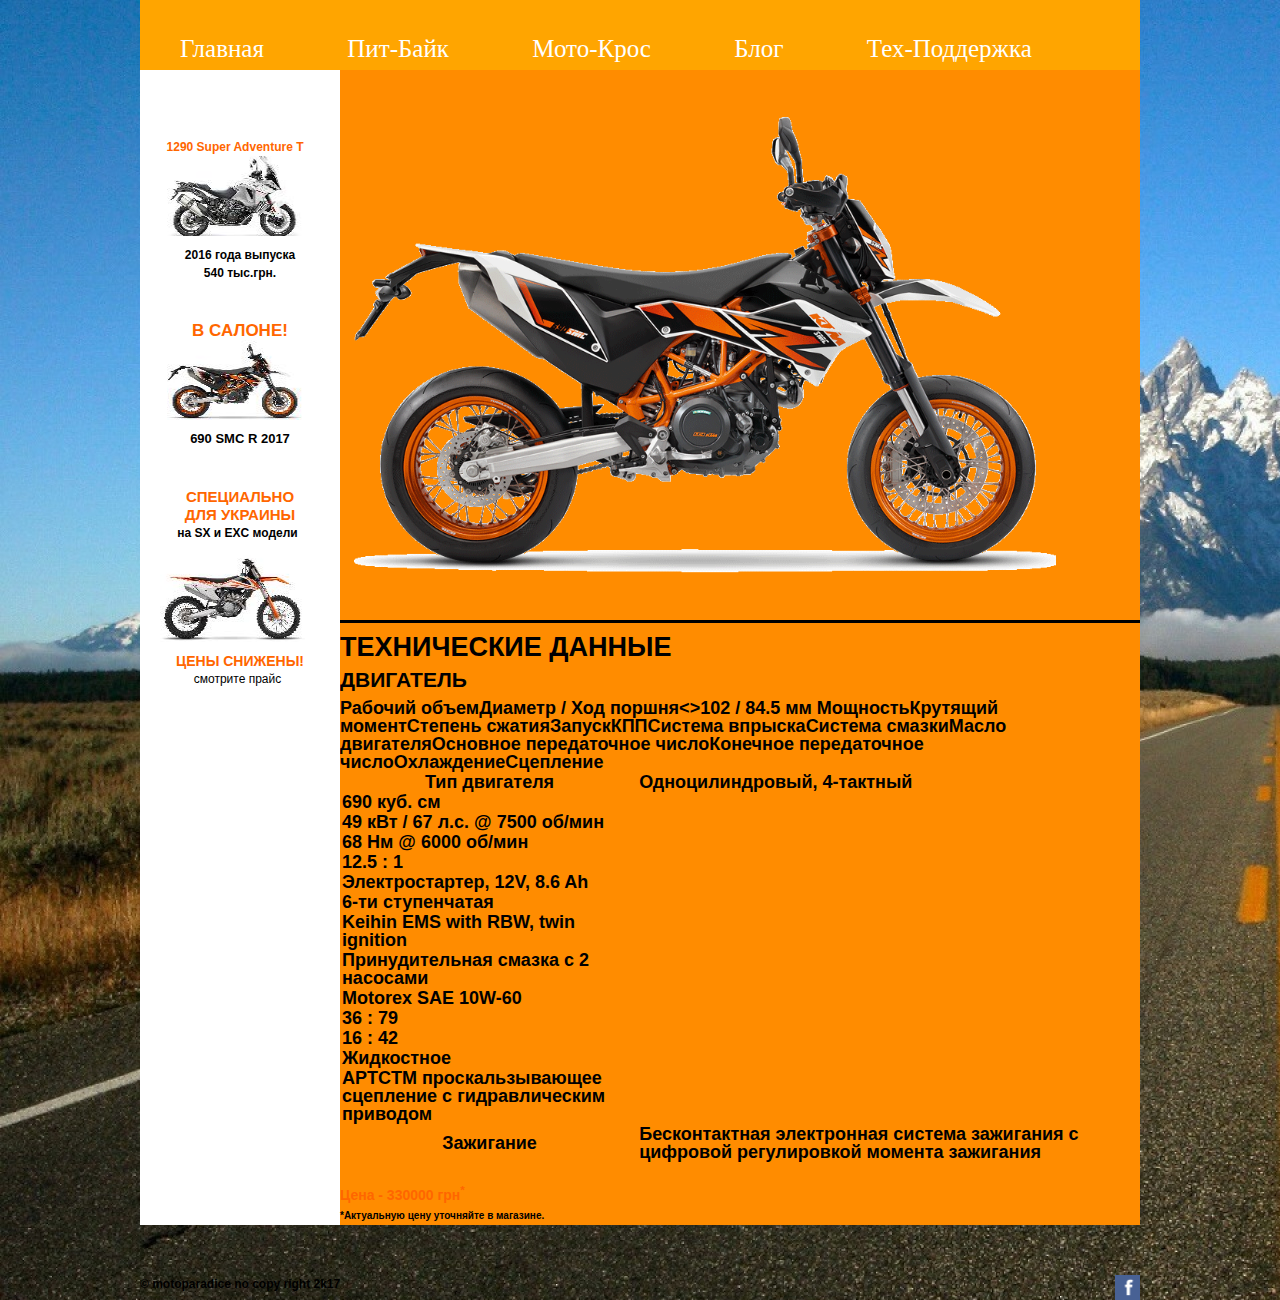
==== lsb1.html @ 98da93af "maksmotoword" ====
<!DOCTYPE html>
<html>
<head>
	<meta charset="utf-8" />
	<title>Moto-Paradice</title>
	<link rel="shortcut icon" type="image/x-icom" href="logo.png">
	<meta name="viewport" content="widh=device-widh, initial-scale=1.0">
	     <style type="text/css">
body {
	background-image: url(background.jpg);
}
* {
	margin: 0;
	padding: 0;
}
html {
	height: 100%;
}
article, aside, details, figcaption, figure, footer, header, hgroup, main, nav, section, summary {
	display: block;
}
body {
	font: 12px/18px Arial, sans-serif;
	height: 100%;
}
.wrapper {
	width: 1000px;
	margin: 0 auto;

}
.li1 {
	display: inline-block;
	padding: 40px;
	color: white;
	font-family: Impact;
	font-size: 25px;
	position: center;
	top: 1px;
}
/* Header
-----------------------------------------------------------------------------*/
.header {
	height: 70px;
	width: 100%;
	background: #FFA500;
	
}


/* Middle
-----------------------------------------------------------------------------*/
.middle {
	width: 100%;
	padding: 0 0 50px;
	position: relative;
}
.middle:after {
	display: table;
	clear: both;
	content: '';
}
.container {
	float: left;
	overflow: hidden;
}
.content {
	padding: 0 0 0 200px;
	background-color: white;
}


/* Left Sidebar
-----------------------------------------------------------------------------*/
.left-sidebar {
	float: left;
	height: 1005px;
	width: 180px;
	margin-left: -100%;
	position: relative;
	background: white;
	padding: 10px;
}
/* Footer
-----------------------------------------------------------------------------*/
.orangetext {
	        padding-top: 15px;
	        color: orange;
	       font-family: &#39;TradeGothicLTComBoldCondensed&#39;,Arial,Helvetica,sans-serif;
           font-size: 20px;
}
.maintext {
	      padding-top: 45px;
	      color: orange;
	      font-family: &#39;TradeGothicLTComBoldCondensed&#39;,Arial,Helvetica,sans-serif;
          font-size: 20px;
	      position: center;
	      }
.blacktext {
	       color: black;
	       font-size: 16px;
	       font-family: Impact;
}
.blacktextt {
	        color: black;
	        font-size: 16px;
	        position: right;
	        font-family: Impact;
}
.whitetext {
	        color: white;
	        font-size: 16px;
	        font-family: Impact;
}
.footer {
	height: 100px;
	background: #BFF08E;
	margin: 0px;
	padding-top: 0px;
}
.th-0 {
	font-size: 19px;
	background-color: white;
}

  </style>
</head>

<body>
<div class="wrapper">

	<header class="header">
		<ul>
    		<a href="index.html"><li class="li1">Главная</li></a>
    		<a href="index2.html"><li class="li1">Пит-Байк</li></a>
    		<a href="index3.html"><li class="li1">Мото-Крос</li></a>
    		<a href="index4.html"><li class="li1">Блог</li></a>
    		<a href="index4.html"><li class="li1">Тех-Поддержка</li></a>
    	</ul>
	</header><!-- .header-->

	<div class="middle">

		<div class="container">
			<main class="content">
				<div id="content-main"><!--TYPO3SEARCH_begin-->	<h2 style="background: #FF8C00;

</div>" rel="lightbox"><img src="lsb1.png" width="706" height="483" border="0" style="margin: 20px 0 -10px 10px"></a><div style="text-align: right"><span style="padding: 15px 15px 15px 15px"></span></div><br><br><div class="row-fluid margin-bottom-40" style="border-top: 3px solid black">
		<div class="span12">
			<div class="table-0">
				<h2 style="margin: 15px 0 0 0">ТЕХНИЧЕСКИЕ ДАННЫЕ</h2>
				<div class="row-fluid">
					
						<div class="span6" style="width: 93%">
							<h3 style="margin: 15px 0 10px 0">ДВИГАТЕЛЬ</h3>
							
							<table class="contenttable">
										<tbody>	<tr class="tr-even"><th class="td-0" style="width: 40%">Тип двигателя</th><td>Одноцилиндровый, 4-тактный </td></tr>
	<tr<th style="width: 40%">Рабочий объем</th><td>690 куб. см </td></tr>
	<tr<th style="width: 40%">Диаметр / Ход поршня</th><>102 / 84.5 мм </td></tr>
	<tr<th style="width: 40%">Мощность</th><td>49 кВт / 67 л.с. @ 7500 об/мин </td></tr>
	<tr<th style="width: 40%">Крутящий момент</th><td>68 Нм @ 6000 об/мин </td></tr>
	<tr<th style="width: 40%">Степень сжатия</th><td>12.5 : 1 </td></tr>
	<tr<th style="width: 40%">Запуск</th><td>Электростартер, 12V, 8.6 Ah</td></tr>
	<tr<th style="width: 40%">КПП</th><td>6-ти ступенчатая</td></tr>
	<tr<th style="width: 40%">Система впрыска</th><td>Keihin EMS with RBW, twin ignition</td></tr>
	<tr<th style="width: 40%">Система смазки</th><td>Принудительная смазка с 2 насосами </td></tr>
	<tr<th style="width: 40%">Масло двигателя</th><td>Motorex SAE 10W-60 </td></tr>
	<tr<th style="width: 40%">Основное передаточное число</th><td>36 : 79  </td></tr>
	<tr<th style="width: 40%">Конечное передаточное число</th><td>16 : 42 </td></tr>
	<tr<th style="width: 40%">Охлаждение</th><td>Жидкостное </td></tr>
	<tr<th style="width: 40%">Сцепление</th><td>APTCTM проскальзывающее сцепление  с гидравлическим приводом  </td></tr>
	<tr><th style="width: 40%">Зажигание</th><td>Бесконтактная электронная система зажигания с цифровой регулировкой момента зажигания</td></tr>
							</tbody></table>
						</div>

						<tbody>			</tbody></table> </a><br><span style="COLOR: #f60; FONT-WEIGHT: bold; TEXT-DECORATION: none; FONT-FAMILY: verdana, arial, helvetica, sans-serif; FONT-SIZE:14px"> Цена - 330000 грн<sup>*</sup></span><br><span style="FONT-FAMILY: verdana, arial, helvetica, sans-serif; FONT-SIZE:10px">*Актуальную цену уточняйте в магазине.</span>			</div>
			</main><!-- .content -->
		</div><!-- .container-->
         
		<aside class="left-sidebar">
			<div style="margin: 35px 0 0 10px; position:absolute"><br>
 
	<p style="font-size:12px; color:#ff6600; text-align:center; margin: 5px 0 0px 5px"><b>1290 Super Adventure T</b></p>
		<img src="sidebar/s1.jpg" width="135" height="80" border="0" style="margin-left: 7px">
	<p style="font-size:12px; text-align:center; margin: 5px 0 40px 15px"><b>2016 года выпуска<br>540 тыс.грн.</b></p>
    
     
	<p style="font-size:17px; color:#ff6600; text-align:center; margin: 5px 0 0px 15px"><b>В САЛОНЕ!</b></p>
    <a title="SuperMoto 690 SMC R" href="lsb1.html" style="margin-left: 7px">
		<img src="sidebar/s2.jpg" width="135" height="80" border="0" alt="SuperMoto 690 SMC R. Мотоцикл КТМ /www.ktm.ua/"></a>
	<p style="font-size:13px; text-align:center; margin: 5px 0 40px 15px"><b>690 SMC R 2017</b></p>

	<p style="font-size:15px; color:#ff6600; text-align:center; margin: 5px 0 0px 15px"><b>СПЕЦИАЛЬНО<br>ДЛЯ УКРАИНЫ</b></p>
    <p style="font-size:12px; text-align:center; margin: 0px 0 0px 10px; color:#000000;"><b>на SX и EXC модели</b></p>
    <img src="sidebar/s3.jpg" width="145" height="100">
    
	<p style="font-size:14px; color:#ff6600; text-align:center; margin: 5px 0 0px 15px"><b>ЦЕНЫ СНИЖЕНЫ!</b></p>
    <p style="font-size:12px; text-align:center; margin: 0px 0 0px 10px; color:#000000;">смотрите прайс</p>  
 

</div>
 
	</div><!-- .middle-->
  <div id="footer">
   <div>
    <strong>&copy; motoparadice no copy right 2k17</strong>
    
    	<a href="https://www.facebook.com/profile.php?id=100011712002468&ref=bookmarks"><img src="fb.png"  align="right" style=" height: 25px; width: 25px;" ></img></a>

   </div>   <!--.footer !-->

</div>

</div><!-- .wrapper -->






</body>
</html>
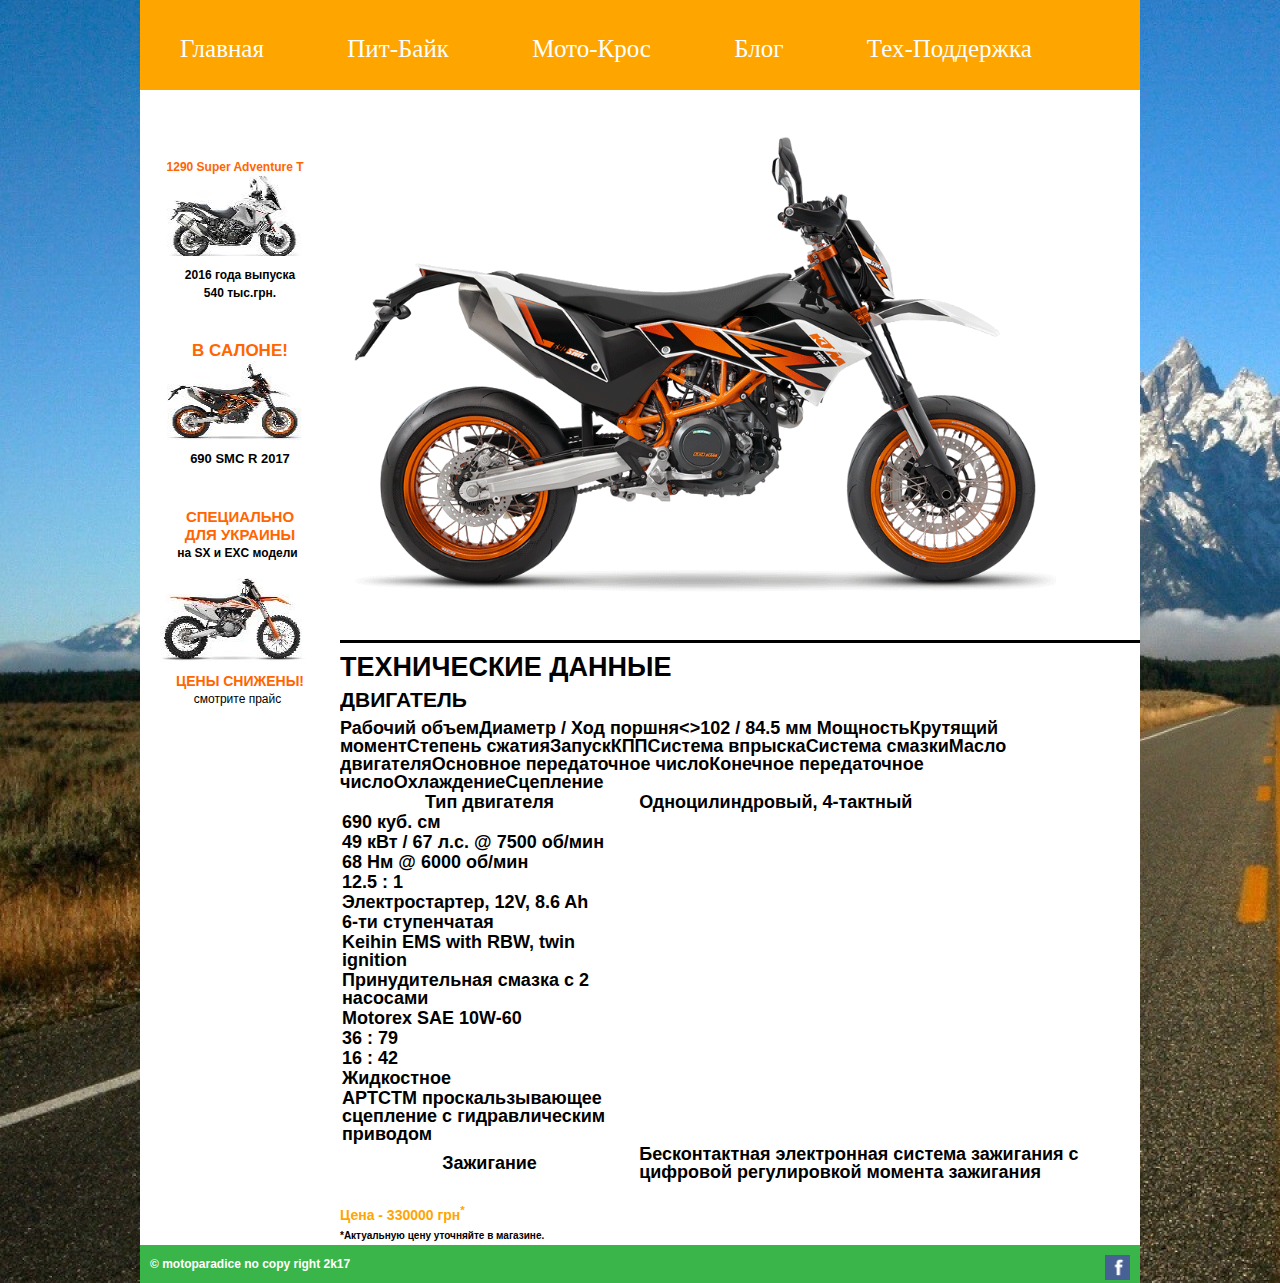
==== commit 2ca6003a: "maksmotoworld" ====
--- a/lsb1.html
+++ b/lsb1.html
@@ -9,120 +9,38 @@
 body {
 	background-image: url(background.jpg);
 }
-* {
-	margin: 0;
-	padding: 0;
+a.button16 {
+  display: inline-block;
+  text-decoration: none;
+  padding: 1em;
+  outline: none;
+  border-radius: 1px;
 }
-html {
-	height: 100%;
+a.button16:hover {
+  background-image:
+   radial-gradient(1px 45% at 0% 50%, rgba(0,0,0,.6), transparent),
+   radial-gradient(1px 45% at 100% 50%, rgba(0,0,0,.6), transparent); 
 }
-article, aside, details, figcaption, figure, footer, header, hgroup, main, nav, section, summary {
-	display: block;
+a.button16:active {
+  background-image:
+   radial-gradient(45% 45% at 50% 100%, rgba(255,255,255,.9), rgba(255,255,255,0)),
+   linear-gradient(rgba(255,255,255,.4), rgba(255,255,255,.3));
+  box-shadow:
+   inset rgba(162,95,42,.4) 0 0 0 1px,
+   inset rgba(255,255,255,.9) 0 0 1px 3px;
 }
-body {
-	font: 12px/18px Arial, sans-serif;
-	height: 100%;
-}
-.wrapper {
-	width: 1000px;
-	margin: 0 auto;
-
-}
-.li1 {
-	display: inline-block;
-	padding: 40px;
-	color: white;
-	font-family: Impact;
-	font-size: 25px;
-	position: center;
-	top: 1px;
-}
-/* Header
------------------------------------------------------------------------------*/
-.header {
-	height: 70px;
-	width: 100%;
-	background: #FFA500;
-	
-}
-
-
-/* Middle
------------------------------------------------------------------------------*/
-.middle {
-	width: 100%;
-	padding: 0 0 50px;
-	position: relative;
-}
-.middle:after {
-	display: table;
-	clear: both;
-	content: '';
-}
-.container {
-	float: left;
-	overflow: hidden;
-}
-.content {
-	padding: 0 0 0 200px;
-	background-color: white;
-}
-
-
-/* Left Sidebar
------------------------------------------------------------------------------*/
-.left-sidebar {
-	float: left;
-	height: 1005px;
-	width: 180px;
-	margin-left: -100%;
-	position: relative;
-	background: white;
-	padding: 10px;
-}
-/* Footer
------------------------------------------------------------------------------*/
-.orangetext {
-	        padding-top: 15px;
-	        color: orange;
-	       font-family: &#39;TradeGothicLTComBoldCondensed&#39;,Arial,Helvetica,sans-serif;
-           font-size: 20px;
-}
-.maintext {
-	      padding-top: 45px;
-	      color: orange;
-	      font-family: &#39;TradeGothicLTComBoldCondensed&#39;,Arial,Helvetica,sans-serif;
-          font-size: 20px;
-	      position: center;
-	      }
-.blacktext {
-	       color: black;
-	       font-size: 16px;
-	       font-family: Impact;
-}
-.blacktextt {
-	        color: black;
-	        font-size: 16px;
-	        position: right;
-	        font-family: Impact;
-}
-.whitetext {
-	        color: white;
-	        font-size: 16px;
-	        font-family: Impact;
-}
-.footer {
-	height: 100px;
-	background: #BFF08E;
-	margin: 0px;
-	padding-top: 0px;
-}
-.th-0 {
-	font-size: 19px;
-	background-color: white;
-}
-
+#footer {
+    position: no fixed; /* Фиксированное положение */
+    left: 0; bottom: 0; /* Левый нижний угол */
+    color: #fff; /* Цвет текста */
+    width: 100%; /* Ширина слоя */
+   }
+   #footer div {
+    padding: 10px; /* Поля вокруг текста */
+    background: #39b54a; /* Цвет фона */
+   }
   </style>
+	<link href="style.css" rel="stylesheet">
 </head>
 
 <body>
@@ -142,7 +60,7 @@
 
 		<div class="container">
 			<main class="content">
-				<div id="content-main"><!--TYPO3SEARCH_begin-->	<h2 style="background: #FF8C00;
+				<div id="content-main"><!--TYPO3SEARCH_begin-->	<h2 style="background: white;
 
 </div>" rel="lightbox"><img src="lsb1.png" width="706" height="483" border="0" style="margin: 20px 0 -10px 10px"></a><div style="text-align: right"><span style="padding: 15px 15px 15px 15px"></span></div><br><br><div class="row-fluid margin-bottom-40" style="border-top: 3px solid black">
 		<div class="span12">
@@ -173,7 +91,7 @@
 							</tbody></table>
 						</div>
 
-						<tbody>			</tbody></table> </a><br><span style="COLOR: #f60; FONT-WEIGHT: bold; TEXT-DECORATION: none; FONT-FAMILY: verdana, arial, helvetica, sans-serif; FONT-SIZE:14px"> Цена - 330000 грн<sup>*</sup></span><br><span style="FONT-FAMILY: verdana, arial, helvetica, sans-serif; FONT-SIZE:10px">*Актуальную цену уточняйте в магазине.</span>			</div>
+						<tbody>			</tbody></table> </a><br><span style="COLOR: orange; FONT-WEIGHT: bold; TEXT-DECORATION: none; FONT-FAMILY: verdana, arial, helvetica, sans-serif; FONT-SIZE:14px"> Цена - 330000 грн<sup>*</sup></span><br><span style="FONT-FAMILY: verdana, arial, helvetica, sans-serif; FONT-SIZE:10px">*Актуальную цену уточняйте в магазине.</span>			</div>
 			</main><!-- .content -->
 		</div><!-- .container-->
          
--- a/style.css
+++ b/style.css
@@ -0,0 +1,110 @@
+* {
+	margin: 0;
+	padding: 0;
+}
+html {
+	height: 100%;
+}
+article, aside, details, figcaption, figure, footer, header, hgroup, main, nav, section, summary {
+	display: block;
+}
+body {
+	font: 12px/18px Arial, sans-serif;
+	height: 100%;
+}
+.wrapper {
+	width: 1000px;
+	margin: 0 auto;
+
+}
+.li1 {
+	display: inline-block;
+	padding: 40px;
+	color: white;
+	font-family: Impact;
+	font-size: 25px;
+	position: center;
+	top: 50%;
+}
+
+
+/* Header
+-----------------------------------------------------------------------------*/
+.header {
+	height: 90px;
+	width: 100%;
+	background: #FFA500;
+	
+}
+
+
+/* Middle
+-----------------------------------------------------------------------------*/
+.middle {
+	width: 100%;
+	padding: 0 0 0px;
+	position: relative;
+}
+.middle:after {
+	display: table;
+	clear: both;
+	content: '';
+}
+.container {
+	float: left;
+	overflow: hidden;
+}
+.content {
+	padding: 0 0 0 200px;
+	background-color: white;
+}
+
+
+/* Left Sidebar
+-----------------------------------------------------------------------------*/
+.left-sidebar {
+	float: left;
+	height: 1005px;
+	width: 180px;
+	margin-left: -100%;
+	position: relative;
+	background: white;
+	padding: 10px;
+}
+/* Footer
+-----------------------------------------------------------------------------*/
+.orangetext {
+	        padding-top: 15px;
+	        color: orange;
+	       font-family: &#39;TradeGothicLTComBoldCondensed&#39;,Arial,Helvetica,sans-serif;
+           font-size: 20px;
+}
+.maintext {
+	      padding-top: 45px;
+	      color: orange;
+	      font-family: &#39;TradeGothicLTComBoldCondensed&#39;,Arial,Helvetica,sans-serif;
+          font-size: 20px;
+	      position: center;
+	      }
+.blacktext {
+	       color: black;
+	       font-size: 16px;
+	       font-family: Impact;
+}
+.blacktextt {
+	        color: black;
+	        font-size: 16px;
+	        position: right;
+	        font-family: Impact;
+}
+.whitetext {
+	        color: white;
+	        font-size: 16px;
+	        font-family: Impact;
+}
+.footer {
+	height: 100px;
+	background: #BFF08E;
+	margin: 0px;
+	padding-top: 0px;
+}
